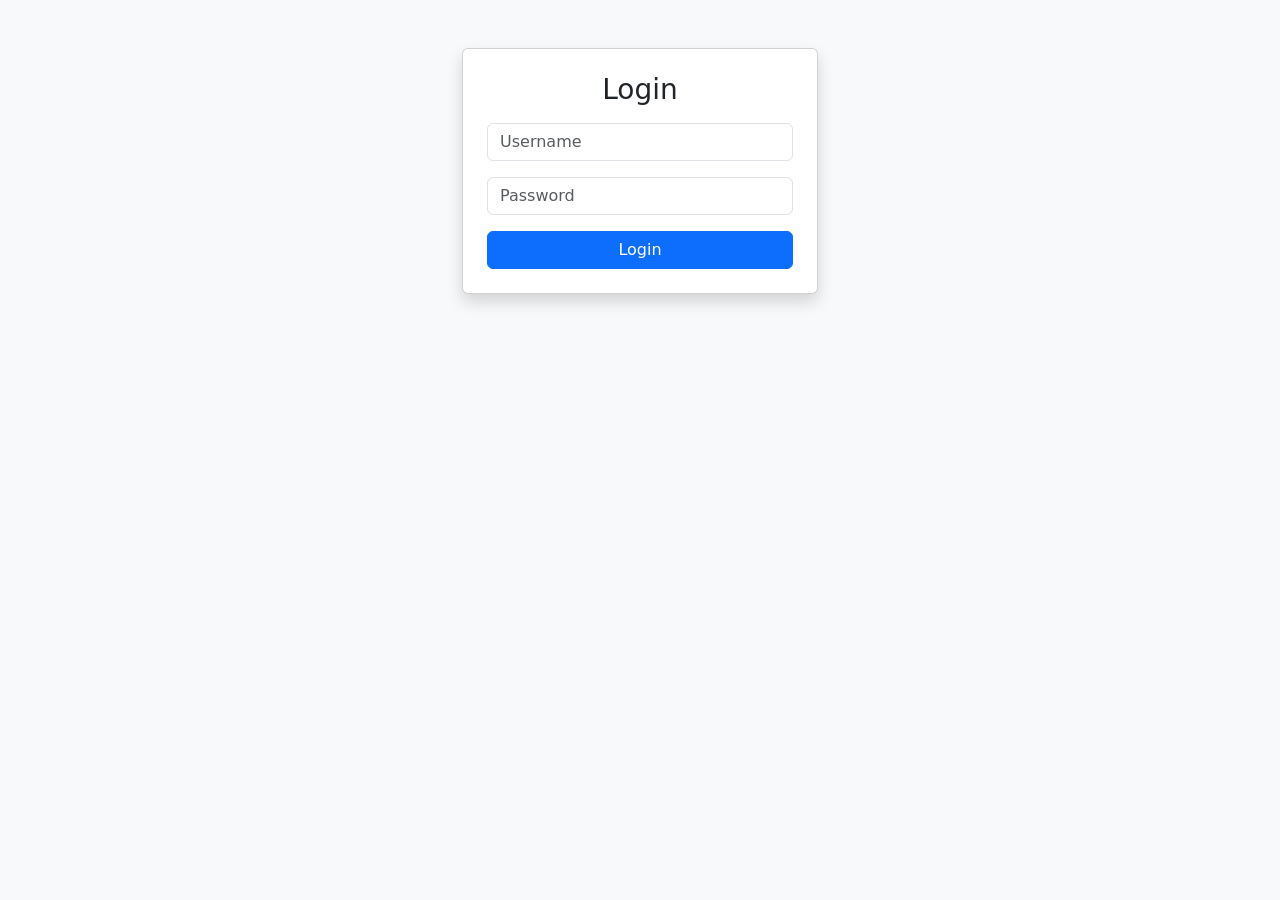
==== frontend/login.html @ f45f2169 "Configure frontend for deployed backend API" ====
<!DOCTYPE html>
<html lang="en">

<head>
<meta charset="UTF-8">
<title>Login</title>

<link href="https://cdn.jsdelivr.net/npm/bootstrap@5.3.2/dist/css/bootstrap.min.css" rel="stylesheet">

</head>

<body class="bg-light">

<div class="container mt-5">

<div class="row justify-content-center">

<div class="col-md-4">

<div class="card p-4 shadow">

<h3 class="text-center mb-3">Login</h3>

<input id="username" class="form-control mb-3" placeholder="Username">

<input id="password" type="password" class="form-control mb-3" placeholder="Password">

<button onclick="login()" class="btn btn-primary w-100">
Login
</button>

</div>

</div>

</div>

</div>

<script src="config.js"></script>

<script>

async function login(){

const username = document.getElementById("username").value;
const password = document.getElementById("password").value;

const formData = new URLSearchParams();

formData.append("username", username);
formData.append("password", password);

const res = await fetch(`${window.APP_CONFIG.getApiBase()}/login`,{

method:"POST",

headers:{
"Content-Type":"application/x-www-form-urlencoded"
},

body: formData

});

const data = await res.json();
console.log(data);
if(data.access_token){


localStorage.setItem("token", data.access_token);

window.location.href="index.html";

}else{

alert("Login failed");
}
}

</script>

</body>

</html>
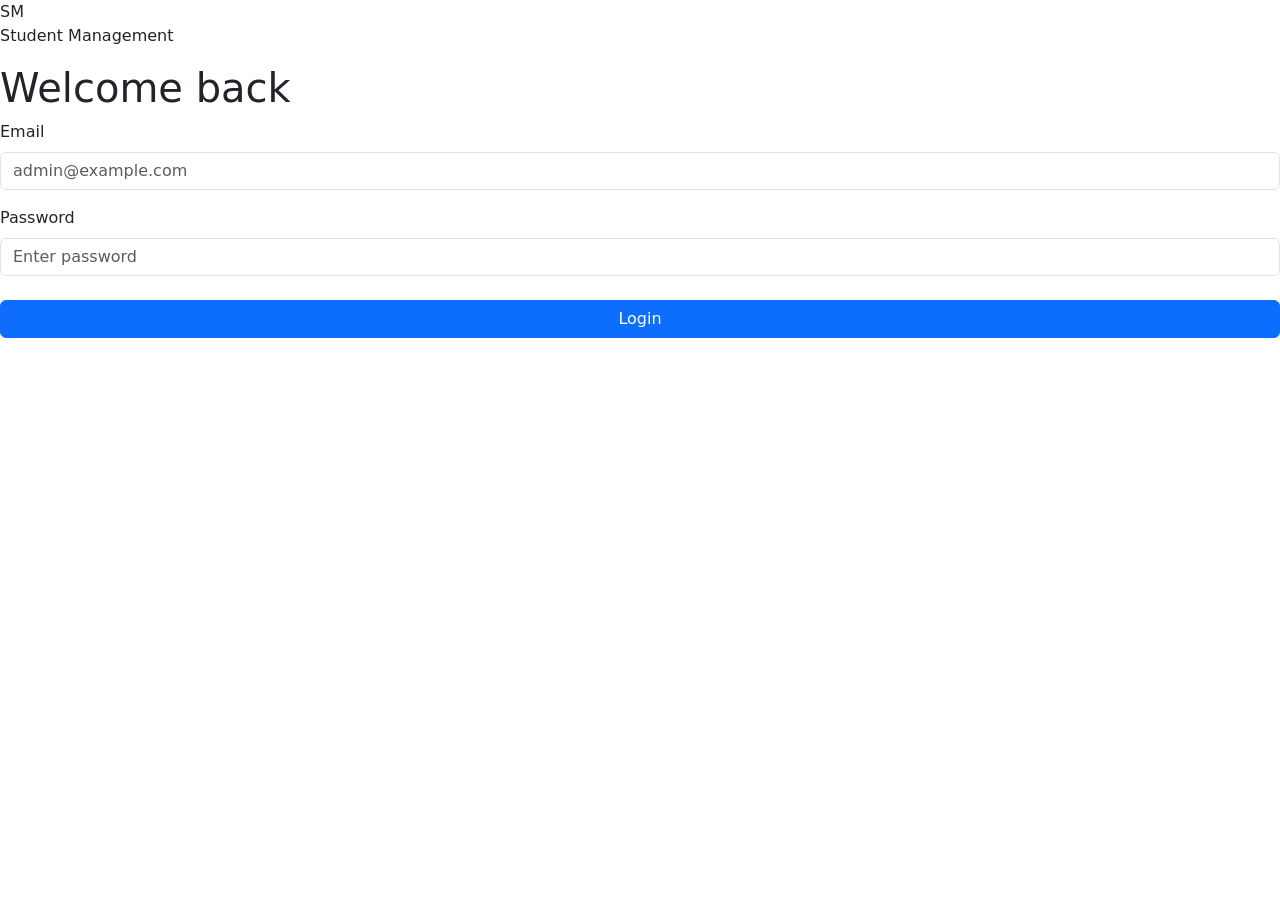
==== commit 7f45e32f: "containerized frontend and backend and modified ui" ====
--- a/frontend/login.html
+++ b/frontend/login.html
@@ -3,83 +3,73 @@
 
 <head>
 <meta charset="UTF-8">
-<title>Login</title>
-
+<meta name="viewport" content="width=device-width, initial-scale=1.0">
+<title>Login | Student Management</title>
 <link href="https://cdn.jsdelivr.net/npm/bootstrap@5.3.2/dist/css/bootstrap.min.css" rel="stylesheet">
-
+<link rel="stylesheet" href="/static/style.css">
 </head>
 
-<body class="bg-light">
-
-<div class="container mt-5">
-
-<div class="row justify-content-center">
-
-<div class="col-md-4">
-
-<div class="card p-4 shadow">
-
-<h3 class="text-center mb-3">Login</h3>
-
-<input id="username" class="form-control mb-3" placeholder="Username">
-
-<input id="password" type="password" class="form-control mb-3" placeholder="Password">
-
-<button onclick="login()" class="btn btn-primary w-100">
-Login
-</button>
-
+<body class="login-body">
+<main class="login-shell">
+<section class="login-panel">
+<div class="login-brand">
+<span class="brand-mark">SM</span>
+<div>
+<p class="eyebrow">Student Management</p>
+<h1>Welcome back</h1>
+</div>
 </div>
 
-</div>
+<form class="login-card" onsubmit="login(event)">
+<label class="form-label" for="username">Email</label>
+<input id="username" class="form-control" placeholder="admin@example.com" autocomplete="username">
 
-</div>
+<label class="form-label mt-3" for="password">Password</label>
+<input id="password" type="password" class="form-control" placeholder="Enter password" autocomplete="current-password">
 
-</div>
-
-<script src="config.js"></script>
+<button type="submit" class="btn btn-primary w-100 mt-4">Login</button>
+<p id="loginError" class="login-error" role="alert"></p>
+</form>
+</section>
+</main>
 
 <script>
+async function login(event) {
+event.preventDefault();
 
-async function login(){
+const errorElement = document.getElementById("loginError");
+errorElement.innerText = "";
 
 const username = document.getElementById("username").value;
 const password = document.getElementById("password").value;
-
 const formData = new URLSearchParams();
 
 formData.append("username", username);
 formData.append("password", password);
 
-const res = await fetch(`${window.APP_CONFIG.getApiBase()}/login`,{
-
-method:"POST",
-
-headers:{
-"Content-Type":"application/x-www-form-urlencoded"
+try {
+const res = await fetch("/login", {
+method: "POST",
+headers: {
+"Content-Type": "application/x-www-form-urlencoded"
 },
-
 body: formData
-
 });
 
 const data = await res.json();
-console.log(data);
-if(data.access_token){
 
+if (data.access_token) {
+localStorage.setItem("token", data.access_token);
+window.location.href = "/static/index.html";
+return;
+}
 
-localStorage.setItem("token", data.access_token);
-
-window.location.href="index.html";
-
-}else{
-
-alert("Login failed");
+errorElement.innerText = "Login failed. Check your email and password.";
+} catch (error) {
+errorElement.innerText = "Unable to reach the server. Please try again.";
 }
 }
-
 </script>
-
 </body>
 
 </html>
